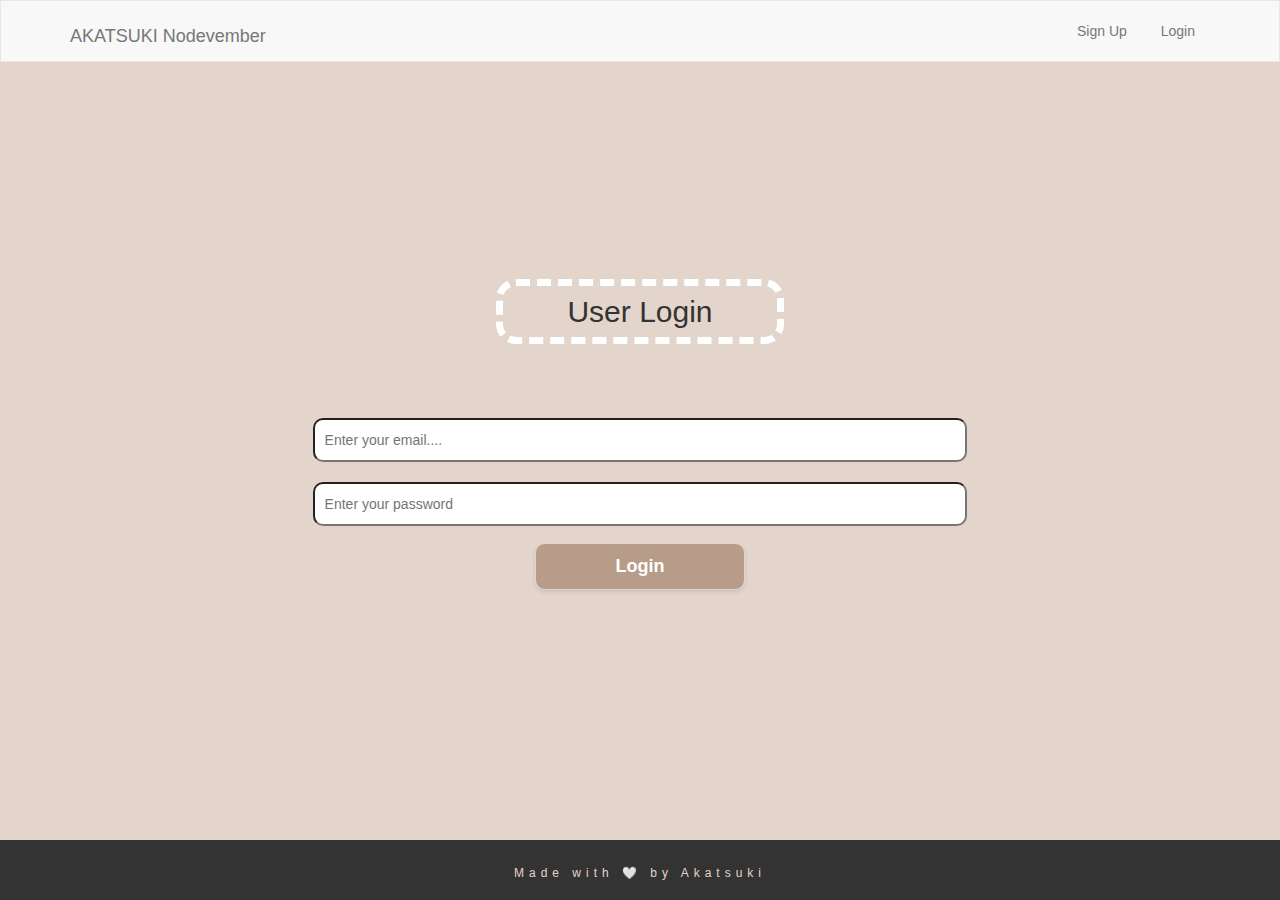
==== login.html @ c022c692 "Create login.html" ====
<!DOCTYPE html>
<html lang="en" dir="ltr">
  <head>
    <meta charset="UTF-8" />
    <meta name="viewport" content="width=device-width, initial-scale=1.0" />
    <title>Login - Daily Journal</title>
    <link
      rel="stylesheet"
      href="https://maxcdn.bootstrapcdn.com/bootstrap/3.3.7/css/bootstrap.min.css"
    />
    <script src="https://ajax.googleapis.com/ajax/libs/jquery/3.5.1/jquery.min.js"></script>
    <script src="https://maxcdn.bootstrapcdn.com/bootstrap/3.3.7/js/bootstrap.min.js"></script>
    <link
      rel="stylesheet"
      href="https://maxcdn.bootstrapcdn.com/bootstrap/3.3.7/css/bootstrap.min.css"
    />
    <link rel="stylesheet" href="./css/styles.css" />
    <link rel="stylesheet" href="./css/auth.css" />
  </head>

  <body>
    <nav class="navbar navbar-default">
      <div class="container">
        <div class="navbar-header">
          <button
            type="button"
            class="navbar-toggle"
            data-toggle="collapse"
            data-target="#myNavbar"
          >
            <span class="icon-bar"></span>
            <span class="icon-bar"></span>
            <span class="icon-bar"></span>
          </button>
          <a class="navbar-brand" href="#">AKATSUKI Nodevember</a>
        </div>
        <div class="collapse navbar-collapse" id="myNavbar">
          <ul class="nav navbar-nav navbar-right">
            <li id="signup"><a href="/signup">Sign Up</a></li>
            <li id="login"><a href="/login">Login</a></li>
          </ul>
        </div>
      </div>
    </nav>
    <div class="container-inner">
      <div>
        <h1 class="title">User Login</h1>
      </div>

      <div class="form">
        <form action="/login" method="post">
          <input
            type="text"
            name="email"
            placeholder="Enter your email...."
            autocomplete="off"
          />
          <input
            type="password"
            name="password"
            placeholder="Enter your password"
            autocomplete="off"
          />
          <div class="btn">
            <button type="submit" name="submit" class="btn-red">Login</button>
          </div>
        </form>
      </div>
    </div>

    <div class="footer">
      <p>Made with 🤍 by Akatsuki</p>
    </div>
  </body>
</html>
---- css/styles.css ----
* {
  margin: 0;
  padding: 0;
  box-sizing: border-box;
}

body {
  display: flex;
  flex-direction: column;
  min-height: 100vh;
}

.navbar {
  border-radius: 0;
  margin-bottom: 0;
  padding-top: 10px;
}

.navbar-brand {
  font-size: 18px; 
}

.navbar-toggle {
  background-color: #fff; 
}

.navbar-toggle .icon-bar {
  background-color: #333; 
}

.navbar-nav {
  text-align: center; 
}

.navbar-nav > li {
  display: inline-block;
  float: none; 
}

.navbar-nav > li > a {
  padding: 10px 15px; 
}

.navbar-collapse {
  text-align: center; 
}

.navbar-collapse.in {
  overflow-y: auto; 
}


@media (max-width: 767px) {
  .navbar-nav {
    display: block;
    text-align: left; 
  }

  .navbar-nav > li {
    display: block;
  }

  .navbar-collapse {
    text-align: left; 
  }

  .navbar-collapse.collapse {
    display: none;
  }

  .navbar-collapse.in {
    display: block;
  }
}

.container-inner {
  flex: 1;
  display: flex;
  flex-direction: column;
  align-items: center;
  justify-content: center;
  background-color: #e3d5cc;
  padding-bottom: 60px;
}

.title {
  font-size: 3rem;
  margin: 6vh;
  border: 7px dashed #ffff;
  border-radius: 20px;
  padding: 1vh 5vw;
}

.cards-container {
  display: flex;
  flex-wrap: wrap;
  justify-content: center;
  max-width: 100vw;
  margin: 0 auto;
}

.card {
  background-color: #ffffff;
  width: 100%;
  max-width: 400px; 
  margin: 1rem;
  padding: 1rem;
  display: flex;
  flex-direction: column;
  align-items: center;
  box-shadow: rgba(0, 0, 0, 0.24) 0px 3px 8px;
  position: relative;
}

.blog-info {
  margin: 20px 5px;
  margin-bottom: 100px;
}

.blog-tag {
  color: #1faa59;
  font-size: 1.5rem;
  background-color: #fff; 
  padding: 0.2rem 0.5rem; 
  border-radius: 5px; 
  display: inline-block; 
  margin-bottom: 0.5rem; 
  font-weight: bold; 
  box-shadow: 0 2px 4px rgba(0, 0, 0, 0.1); 
  transition: background-color 0.3s ease; 
}

.blog-tag:hover {
  background-color: #1faa59; 
  color: #fff; 
}

.blog-name {
  font-size: 2.4rem;
  font-weight: 600;
}

.description {
  font-size: 1.5rem;
  cursor: default;
}

.btn-red {
  margin-top: 10px;
  margin-bottom: 20px;
  padding: 10px 80px;
  border: 1px solid #e3d5cc;
  cursor: pointer;
  border-radius: 10px;
  font-size: 18px;
  font-weight: bold;
  color: rgb(77, 72, 72);
  background-color: #e3d5cc;
  box-shadow: 0 2px 4px rgba(0, 0, 0, 0.1); 
  transition: background-color 0.3s ease, color 0.3s ease, box-shadow 0.3s ease; 
}

.btn-red:hover {
  background-color: #b89c8a;
  color: white;
  box-shadow: 0 4px 8px rgba(0, 0, 0, 0.2); 
}

.image {
  padding: 20px;
  padding-top: 30px;
  width: 350px;
  aspect-ratio: 1/1;
  object-fit: cover;
}

p {
  font-size: 1.5rem;
  font-family: "Lucida Sans", "Lucida Sans Regular", "Lucida Grande",
    "Lucida Sans Unicode", Geneva, Verdana, sans-serif;
}

h1 {
  font-size: 3rem;
  font-family: "Lucida Sans", "Lucida Sans Regular", "Lucida Grande",
    "Lucida Sans Unicode", Geneva, Verdana, sans-serif;
}

.container-fluid {
  padding-top: 70px;
  padding-bottom: 70px;
}

.footer {
  margin-top: auto; 
  text-align: center;
  bottom: 0;
  width: 100%;
  height: 60px;
  background-color: #333333;
}

.footer p {
  margin-top: 25px;
  font-size: 12px;
  letter-spacing: 5px;
  font-family: "Lucida Sans", "Lucida Sans Regular", "Lucida Grande",
    "Lucida Sans Unicode", Geneva, Verdana, sans-serif;
  color: #e3d5cc;
}

.btn-compose {
  position: fixed;
  bottom: 50px;
  right: 115px;
  z-index: 9999; 
  margin-bottom: 50px;
  padding: 10px 20px;
  border-radius: 20px;
  font-size: 18px;
  font-weight: bold;
  cursor: pointer;
  color: white;
  border: 2px solid #b89c8a;
  background-color: #b89c8a;
  box-shadow: 0 2px 4px rgba(0, 0, 0, 0.1);
  transition: background-color 0.3s ease, color 0.3s ease, box-shadow 0.3s ease;
}

.btn-compose:hover {
  background-color: #b5a397;
  color: rgb(77, 72, 72);
  box-shadow: 0 8px 16px rgba(0, 0, 0, 0.2);
}

.btn-red:hover {
  color: white;
}



@media (max-width: 767px) {
  .card {
    width: 80%; 
    max-width: none; 
  }

  .image {
    padding: 10px;
    padding-top: 15px;
    width: 260px;
  }

  .btn-compose {
    position: fixed;
    bottom: 20px;
    right: 20px;
  }
}


.button-container {
display: flex;
justify-content: space-between;
align-items: center;
margin-top: 10px;
margin-bottom: 10px;
position: absolute;
bottom: 0;
}

.btn-read-more {
flex-grow: 1; 
border-radius: 10px;
margin-right: 5px; 
margin-bottom: 10px; 
}

.btn-delete {
margin-top: 10px;
margin-bottom: 20px;
padding: 10px 20px;
border: 1px solid #e3d5cc;
cursor: pointer;
border-radius: 10px;
font-size: 18px;
font-weight: bold;
color: rgb(77, 72, 72);
background-color: #e3d5cc;
box-shadow: 0 2px 4px rgba(0, 0, 0, 0.1);
transition: background-color 0.3s ease, color 0.3s ease, box-shadow 0.3s ease;
margin-bottom: 10px;
}

.btn-delete:hover {
background-color: #b89c8a;
color: white;
box-shadow: 0 4px 8px rgba(0, 0, 0, 0.2);
}

@media (max-width: 767px) {
.btn-read-more {
  font-size: 14px; 
}

.btn-delete {
  font-size: 16px; 
  padding: 8px 15px; 
}

.button-container {
  flex-direction: row; 
  align-items: center;
  justify-content: center; 
}
}
---- css/auth.css ----
.form {
  display: flex;
  flex-direction: row;
}

.form input {
  margin: 20px 0 0 0;
  width: 100%;
}

.form input {
  padding: 10px;
  border-radius: 10px;
}

.btn {
  width: 100%;
}

.btn-red {
  margin-top: 10px;
  margin-bottom: 20px;
  padding: 10px 80px;
  border: 1px solid #e3d5cc;
  cursor: pointer;
  border-radius: 10px;
  font-size: 18px;
  font-weight: bold;
  background-color: #b89c8a;
  color: white;
  box-shadow: 0 2px 4px rgba(0, 0, 0, 0.1); /* Add a subtle shadow for depth */
  transition: background-color 0.3s ease, color 0.3s ease, box-shadow 0.3s ease; /* Smooth transition on hover */
}

.btn-red:active {
  color: rgb(77, 72, 72);
  background-color: #e3d5cc;
}
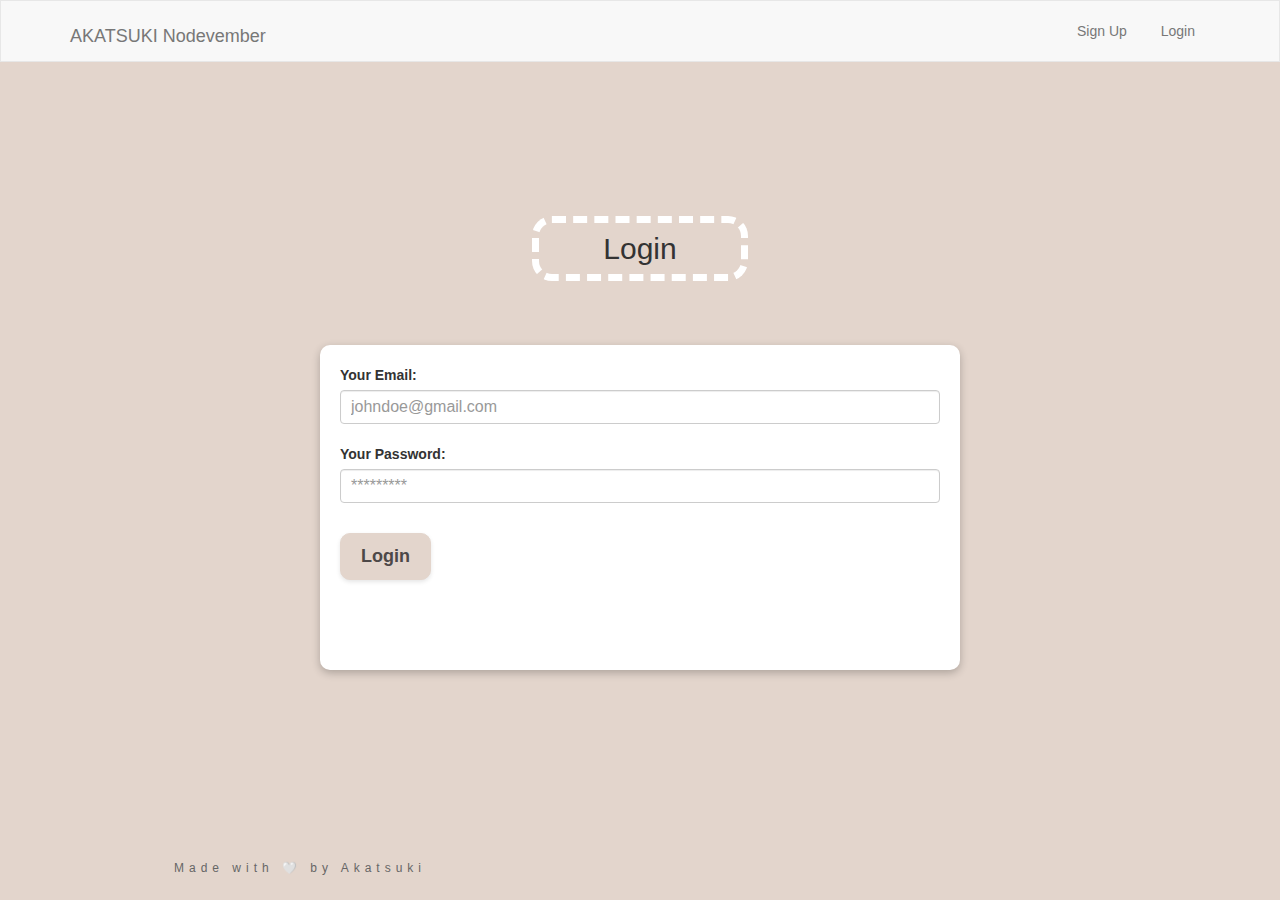
==== commit fefb4bd0: "Update login.html" ====
--- a/login.html
+++ b/login.html
@@ -15,7 +15,7 @@
       href="https://maxcdn.bootstrapcdn.com/bootstrap/3.3.7/css/bootstrap.min.css"
     />
     <link rel="stylesheet" href="./css/styles.css" />
-    <link rel="stylesheet" href="./css/auth.css" />
+    <link rel="stylesheet" href="./css/contact.css" />
   </head>
 
   <body>
@@ -43,31 +43,37 @@
       </div>
     </nav>
     <div class="container-inner">
-      <div>
-        <h1 class="title">User Login</h1>
-      </div>
+      <h1 class="title">Login</h1>
+      <div class="contact-card">
+        <form class="contact-form" action="/login" method="post">
+          <div class="form-group">
+            <label for="email">Your Email:</label>
+            <input
+              type="email"
+              id="email"
+              name="email"
+              placeholder="johndoe@gmail.com"
+              class="form-control"
+              required
+            />
+          </div>
 
-      <div class="form">
-        <form action="/login" method="post">
-          <input
-            type="text"
-            name="email"
-            placeholder="Enter your email...."
-            autocomplete="off"
-          />
-          <input
-            type="password"
-            name="password"
-            placeholder="Enter your password"
-            autocomplete="off"
-          />
-          <div class="btn">
-            <button type="submit" name="submit" class="btn-red">Login</button>
+          <div class="form-group">
+            <label for="name">Your Password:</label>
+            <input
+              type="password"
+              id="password"
+              name="password"
+              placeholder="*********"
+              class="form-control"
+              required
+            />
           </div>
+
+          <button type="submit" class="btn btn-red">Login</button>
         </form>
       </div>
     </div>
-
     <div class="footer">
       <p>Made with 🤍 by Akatsuki</p>
     </div>
--- a/css/contact.css
+++ b/css/contact.css
@@ -0,0 +1,206 @@
+* {
+  margin: 0;
+  padding: 0;
+  box-sizing: border-box;
+}
+
+body {
+  display: flex;
+  flex-direction: column;
+  min-height: 100vh;
+}
+
+.navbar {
+  border-radius: 0;
+  margin-bottom: 0;
+  padding-top: 10px;
+}
+
+.navbar-brand {
+  font-size: 18px; /* Adjust font size as needed */
+}
+
+.navbar-toggle {
+  background-color: #fff; /* Background color of the hamburger icon */
+}
+
+.navbar-toggle .icon-bar {
+  background-color: #333; /* Color of the hamburger icon bars */
+}
+
+.navbar-nav {
+  text-align: center; /* Center-align the navigation links on mobile */
+}
+
+.navbar-nav > li {
+  display: inline-block;
+  float: none; /* Reset the float property */
+}
+
+.navbar-nav > li > a {
+  padding: 10px 15px; /* Adjust padding as needed */
+}
+
+.navbar-collapse {
+  text-align: center; /* Center-align the navigation links on mobile */
+}
+
+.navbar-collapse.in {
+  overflow-y: auto; /* Add scrolling for small screens */
+}
+
+@media (max-width: 767px) {
+  .navbar-nav {
+    display: block;
+    text-align: left; /* Align the navigation links to the left on mobile */
+  }
+
+  .navbar-nav > li {
+    display: block;
+  }
+
+  .navbar-collapse {
+    text-align: left; /* Align the navigation links to the left on mobile */
+  }
+
+  .navbar-collapse.collapse {
+    display: none;
+  }
+
+  .navbar-collapse.in {
+    display: block;
+  }
+}
+.container-inner {
+  flex: 1;
+  display: flex;
+  flex-direction: column;
+  align-items: center;
+  justify-content: center;
+  background-color: #e3d5cc;
+  padding-bottom: 60px;
+}
+
+.title {
+  font-size: 3rem;
+  margin: 6vh;
+  border: 7px dashed #ffff;
+  border-radius: 20px;
+  padding: 1vh 5vw;
+}
+
+.contact-card {
+  width: 50%;
+  height: max-content;
+  margin: 1rem;
+  padding: 20px;
+  box-shadow: rgba(0, 0, 0, 0.24) 0px 3px 8px;
+  background-color: #ffffff;
+  border-radius: 10px;
+}
+
+p{
+    font-size: 1.5rem;
+    max-width: 600px;
+    margin: 0 auto;
+}
+
+.contact-form {
+  max-width: 600px;
+  margin: 0 auto;
+  margin-bottom: 50px;
+}
+
+.form-group {
+  margin-bottom: 20px;
+}
+
+.form-control {
+  width: 100%;
+  padding: 10px;
+  font-size: 16px;
+  border: 1px solid #ccc;
+  border-radius: 4px;
+}
+
+.btn-red {
+  margin-top: 10px;
+  padding: 10px 20px;
+  border: 1px solid #e3d5cc;
+  cursor: pointer;
+  border-radius: 10px;
+  font-size: 18px;
+  font-weight: bold;
+  color: rgb(77, 72, 72);
+  background-color: #e3d5cc;
+  box-shadow: 0 2px 4px rgba(0, 0, 0, 0.1);
+  transition: background-color 0.3s ease, color 0.3s ease, box-shadow 0.3s ease;
+}
+
+.btn-red:hover {
+  background-color: #b89c8a;
+  color: white;
+  box-shadow: 0 4px 8px rgba(0, 0, 0, 0.2);
+}
+
+.footer {
+  background-color: #e3d5cc;
+  padding: 20px 0;
+  text-align: center;
+}
+
+.footer p {
+  margin: 0;
+  color: #666;
+}
+
+
+@media (max-width: 767px) {
+  .card {
+    width: 80%; /* Full width for cards on mobile devices */
+    max-width: none; /* Remove max-width on mobile */
+  }
+
+  .image {
+    padding: 10px;
+    padding-top: 15px;
+    width: 260px;
+  }
+
+  .btn-compose {
+    position: fixed;
+    bottom: 20px;
+    right: 20px;
+  }
+}
+
+
+@media (max-width: 768px) {
+  .title {
+      font-size: 2.5rem;
+      margin: 5vh;
+      padding: 0.5vh 3vw;
+  }
+
+  .contact-card {
+      width: 80%;
+  }
+}
+
+@media (max-width: 576px) {
+  .title {
+      font-size: 2rem;
+      margin: 4vh;
+      padding: 0.5vh 2vw;
+  }
+
+  .contact-card {
+      width: 90%;
+  }
+
+  p {
+      font-size: 1.3rem;
+  }
+}
+
+
